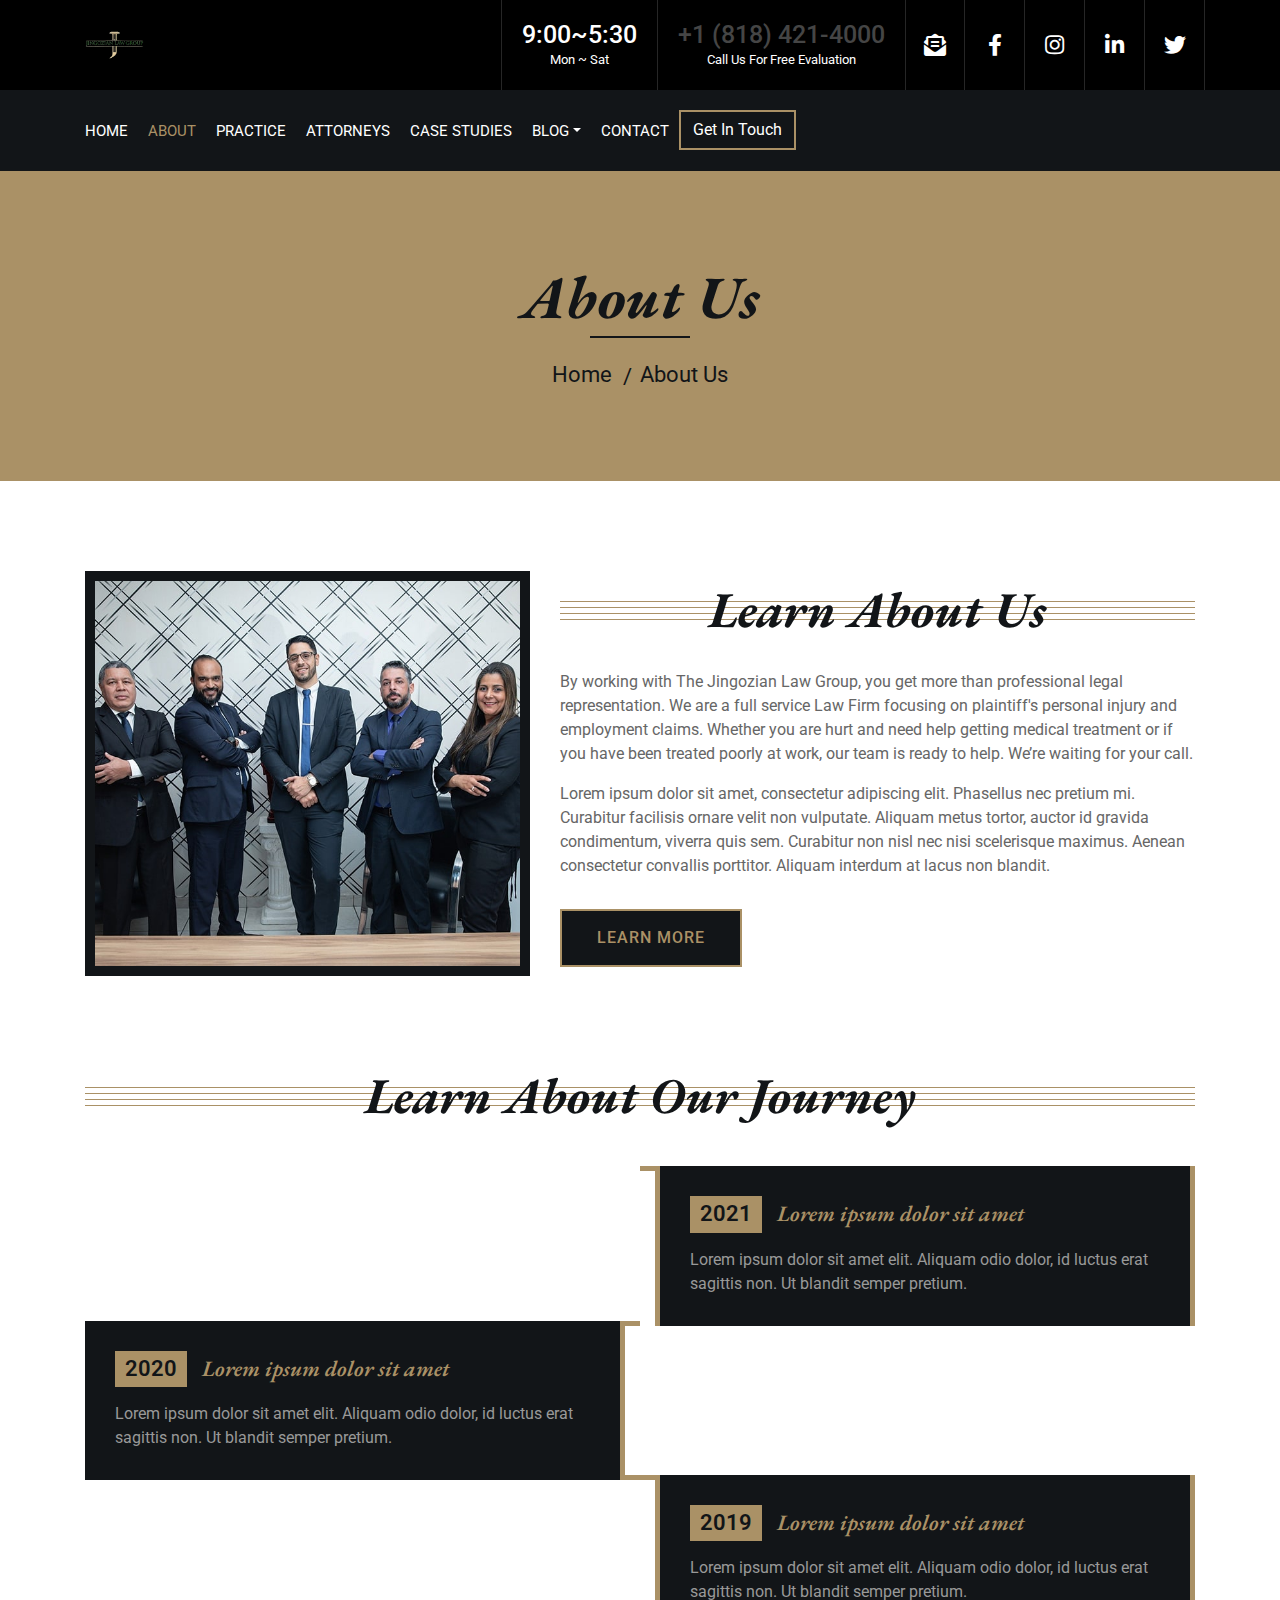
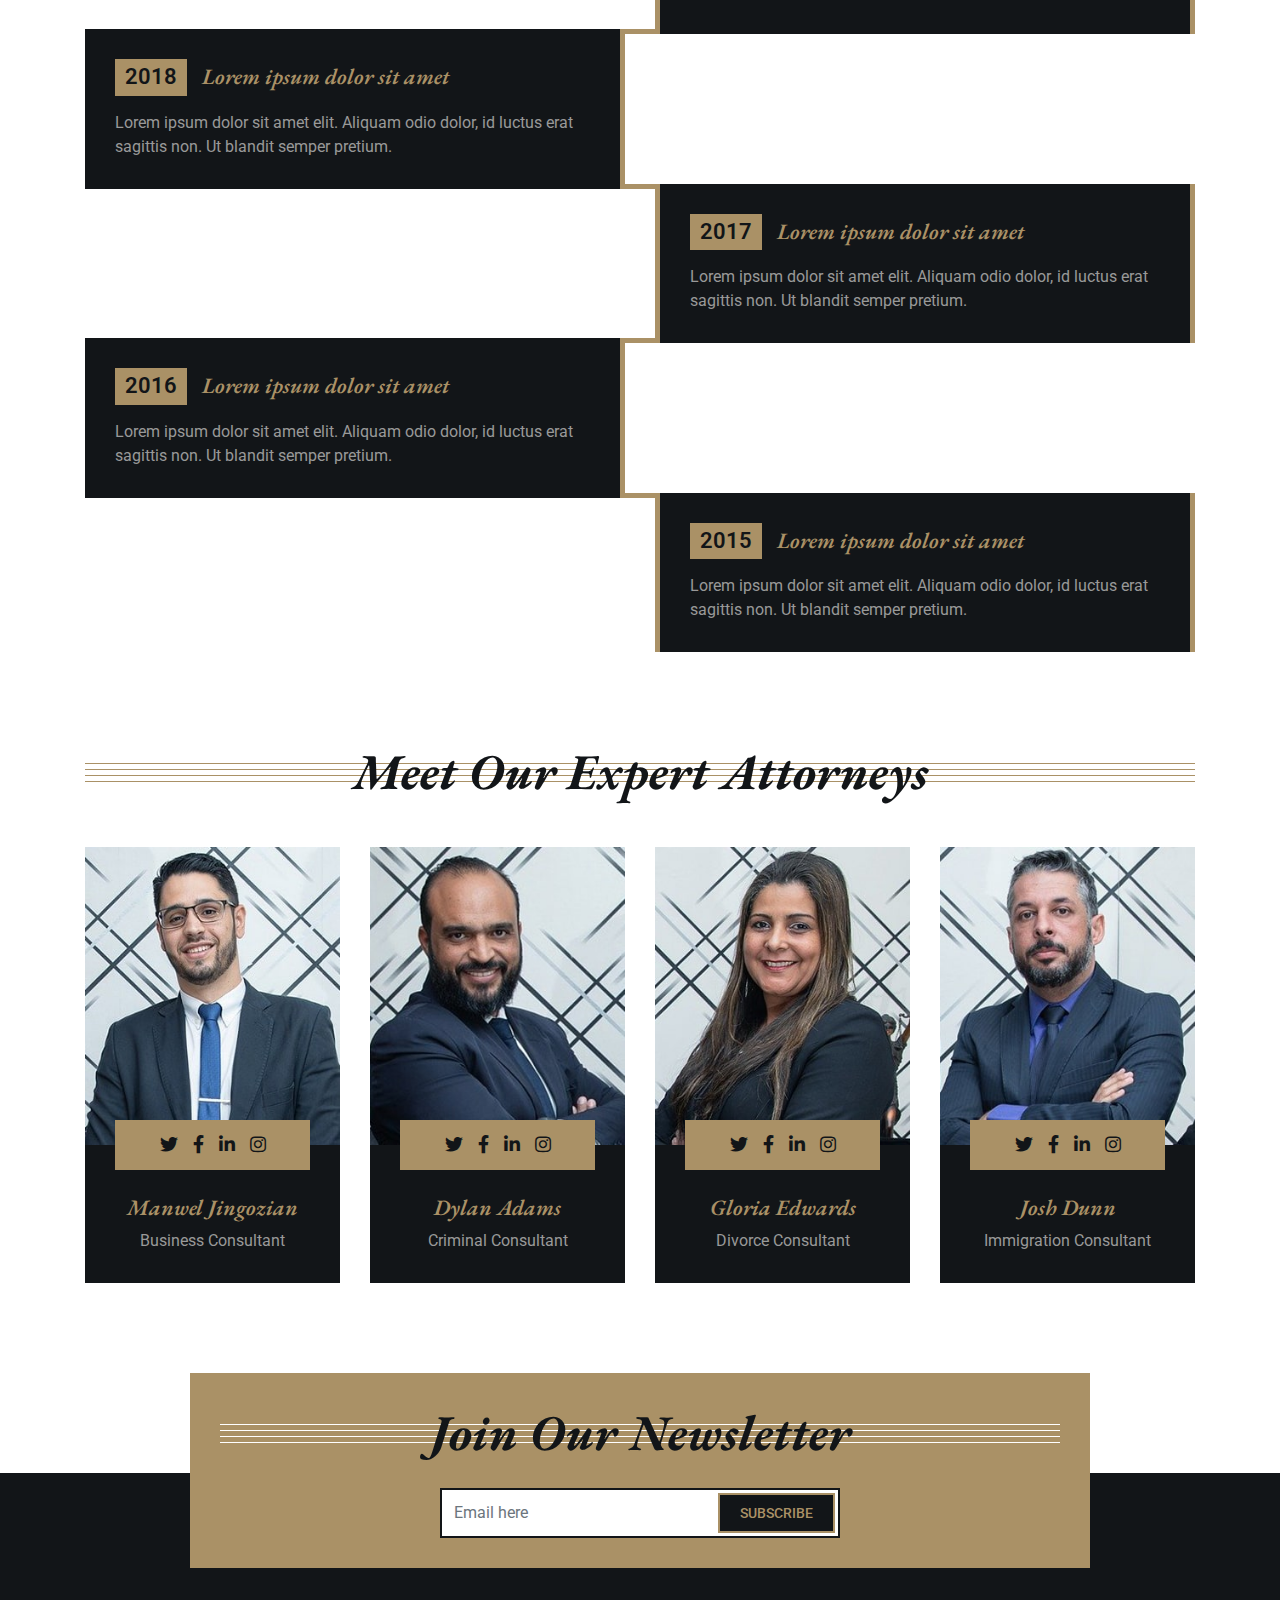
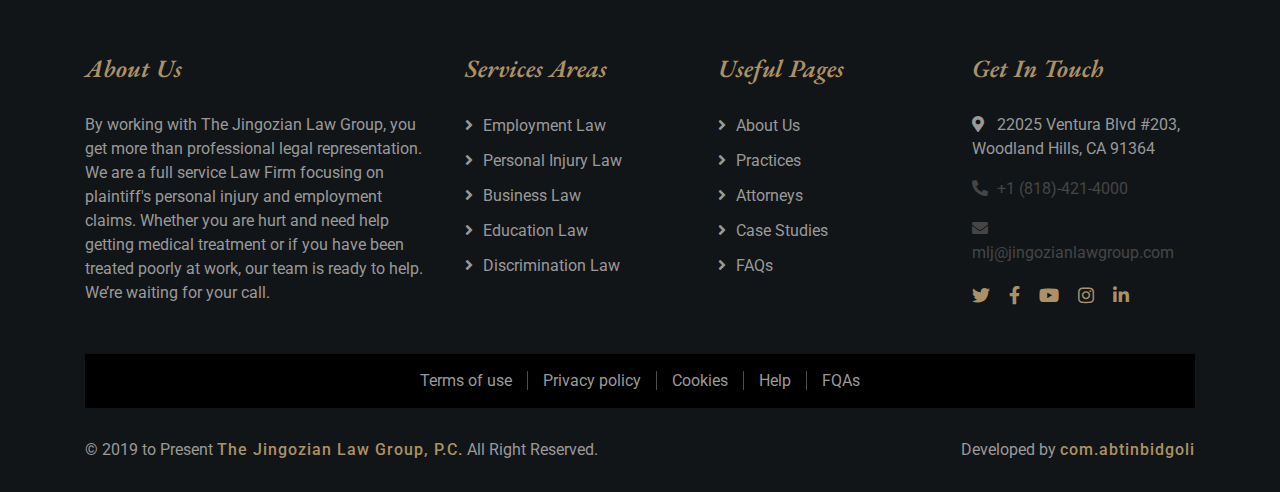
==== about.html @ 0f948b93 "Update about.html" ====
<!DOCTYPE html>
<html lang="en">
    <head>
        <meta charset="utf-8">
            
            <title>About ~ The Jingozian Law Group ~ Personal Injury & Employment Litigation ~ Woodland Hills, California</title>
            <meta content="width=device-width, initial-scale=1.0" name="viewport">
                <meta content="The Jingozian Law Group ~ Personal Injury & Employment Litigation ~ California" name="keywords">
                <meta content="The field of employment law has many nuances and can be difficult to navigate without a proper attorney. Look to The Jingozian Law Group to have your best interests at heart. Contact them today by calling 818-421-4000 and speaking directly with an employment law attorney to see what your rights are." name="description">
                <!-- OG Meta Tags to improve the way the post looks when you share the page on LinkedIn, Facebook, Google+ -->
                   <meta property="og:site_name" content="The Jingozian Law Group ~ Personal Injury & Employment Litigation ~ Woodland Hills, California" /> <!-- website name -->
                   <meta property="og:site" content="https://abtinbidgoli.github.io/mj" /> <!-- website link -->
                   <meta property="og:title" content="The Jingozian Law Group ~ Personal Injury & Employment Litigation ~ Woodland Hills, California"/> <!-- title shown in the actual shared post -->
                   <meta property="og:description" content="The field of employment law has many nuances and can be difficult to navigate without a proper attorney. Look to The Jingozian Law Group to have your best interests at heart. Contact them today by calling 818-421-4000 and speaking directly with an employment law attorney to see what your rights are." /> <!-- description shown in the actual shared post -->
                   <meta property="og:image" content="img/Jingozian-Law-Group.png" /> <!-- image link, make sure it's jpg -->
                   <meta property="og:url" content="" /> <!-- where do you want your post to link to -->
                   <meta property="og:type" content="article" />

            <!-- Favicon -->
            <link href="img/favicon.ico" rel="icon">
                <link rel="apple-touch-icon" sizes="57x57" href="/apple-icon-57x57.png">
                <link rel="apple-touch-icon" sizes="60x60" href="/apple-icon-60x60.png">
                <link rel="apple-touch-icon" sizes="72x72" href="/apple-icon-72x72.png">
                <link rel="apple-touch-icon" sizes="76x76" href="/apple-icon-76x76.png">
                <link rel="apple-touch-icon" sizes="114x114" href="/apple-icon-114x114.png">
                <link rel="apple-touch-icon" sizes="120x120" href="/apple-icon-120x120.png">
                <link rel="apple-touch-icon" sizes="144x144" href="/apple-icon-144x144.png">
                <link rel="apple-touch-icon" sizes="152x152" href="/apple-icon-152x152.png">
                <link rel="apple-touch-icon" sizes="180x180" href="/apple-icon-180x180.png">
                <link rel="icon" type="image/png" sizes="192x192"  href="/android-icon-192x192.png">
                <link rel="icon" type="image/png" sizes="32x32" href="/favicon-32x32.png">
                <link rel="icon" type="image/png" sizes="96x96" href="/favicon-96x96.png">
                <link rel="icon" type="image/png" sizes="16x16" href="/favicon-16x16.png">
                <link rel="manifest" href="/manifest.json">
                <meta name="msapplication-TileColor" content="#ffffff">
                <meta name="msapplication-TileImage" content="/ms-icon-144x144.png">
                <meta name="theme-color" content="#ffffff">
                

            <!-- Google Font -->
            <link href="https://fonts.googleapis.com/css2?family=EB+Garamond:ital,wght@1,600;1,700;1,800&family=Roboto:wght@400;500&display=swap" rel="stylesheet">
            
            <!-- CSS Libraries -->
            <link href="https://stackpath.bootstrapcdn.com/bootstrap/4.4.1/css/bootstrap.min.css" rel="stylesheet">
            <link href="https://cdnjs.cloudflare.com/ajax/libs/font-awesome/5.10.0/css/all.min.css" rel="stylesheet">
            <link href="lib/animate/animate.min.css" rel="stylesheet">
            <link href="lib/owlcarousel/assets/owl.carousel.min.css" rel="stylesheet">

            <!-- Template Stylesheet -->
            <link href="css/style.css" rel="stylesheet">
        </head>

        <body>
            <div class="wrapper">
                <!-- Top Bar Start -->
                <div class="top-bar">
                    <div class="container-fluid">
                        <div class="row">
                            <div class="col-lg-3">
                                <div class="logo">
                                    <div class="levitate">
                                    <a href="index.html">
                                        <img src="img/Jingozian-Law-Group.png" alt="Jingozian Law Group">
                                    </a>
                                    </div>
                                </div>
                            </div>
                            <div class="col-lg-9">
                                <div class="top-bar-right">
                                    <div class="text">
                                        <h2>9:00~5:30</h2>
                                        <p>Mon ~ Sat</p>
                                    </div>
                                    <div class="text">
                                        <h2><a href="tel:18184214000">+1 (818) 421-4000</a></h2>
                                        <p>Call Us For Free Evaluation</p>
                                    </div>
                                    <div class="social">
                                        <a href="mailto:mlj@jingozianlawgroup.com" target="_blank" rel="noopener noreferrer"><i class="fas fa-envelope-open-text"></i></a>
                                        <a href="https://www.facebook.com/JingozianLawGroup/" target="_blank" rel="noopener noreferrer"><i class="fab fa-facebook-f"></i></a>
                                        <a href="https://www.instagram.com/jingozianlawgroup/" target="_blank" rel="noopener noreferrer"><i class="fab fa-instagram"></i></a>
                                        <a href="" target="_blank" rel="noopener noreferrer"><i class="fab fa-linkedin-in"></i></a>
                                        <a href="" target="_blank" rel="noopener noreferrer"><i class="fab fa-twitter"></i></a>
                                    </div>
                                </div>
                            </div>
                        </div>
                    </div>
                </div>
                <!-- Top Bar End -->

            <!-- Nav Bar Start -->
            <div class="nav-bar">
                <div class="container-fluid">
                    <nav class="navbar navbar-expand-lg bg-dark navbar-dark">
                        <a href="#" class="navbar-brand">MENU</a>
                        <button type="button" class="navbar-toggler" data-toggle="collapse" data-target="#navbarCollapse">
                            <span class="navbar-toggler-icon"></span>
                        </button>

                        <div class="collapse navbar-collapse justify-content-between" id="navbarCollapse">
                            <div class="navbar-nav mr-auto">
                                <a href="index.html" class="nav-item nav-link">Home</a>
                                <a href="about.html" class="nav-item nav-link active">About</a>
                                <a href="service.html" class="nav-item nav-link">Practice</a>
                                <a href="team.html" class="nav-item nav-link">Attorneys</a>
                                <a href="portfolio.html" class="nav-item nav-link">Case Studies</a>
                                <div class="nav-item dropdown">
                                    <a href="#" class="nav-link dropdown-toggle" data-toggle="dropdown">Blog</a>
                                    <div class="dropdown-menu">
                                        <a href="single-page.html" class="dropdown-item">Blog Page</a>
                                        <a href="#" class="dropdown-item">Single Page</a>
                                    </div>
                                </div>
                                <a href="contact.html" class="nav-item nav-link">Contact</a>
                                
                                <div class="ml-auto">
                                    <a class="btn" href="">Get In Touch</a>
                                </div>
                            </div>
                        </div>
                    </nav>
                </div>
            </div>
            <!-- Nav Bar End -->
            
            
            <!-- Page Header Start -->
            <div class="page-header">
                <div class="container">
                    <div class="row">
                        <div class="col-12">
                            <h2>About Us</h2>
                        </div>
                        <div class="col-12">
                            <a href="">Home</a>
                            <a href="">About Us</a>
                        </div>
                    </div>
                </div>
            </div>
            <!-- Page Header End -->


            <!-- About Start -->
            <div class="about">
                <div class="container">
                    <div class="row align-items-center">
                        <div class="col-lg-5 col-md-6">
                            <div class="about-img">
                                <img src="img/about.jpg" alt="Image">
                            </div>
                        </div>
                        <div class="col-lg-7 col-md-6">
                            <div class="section-header">
                                <h2>Learn About Us</h2>
                            </div>
                            <div class="about-text">
                                <p>
                                By working with The Jingozian Law Group, you get more than professional legal representation. We are a full service Law Firm focusing on plaintiff's personal injury and employment claims. Whether you are hurt and need help getting medical treatment or if you have been treated poorly at work, our team is ready to help. We’re waiting for your call.
                                </p>
                                <p>
                                    Lorem ipsum dolor sit amet, consectetur adipiscing elit. Phasellus nec pretium mi. Curabitur facilisis ornare velit non vulputate. Aliquam metus tortor, auctor id gravida condimentum, viverra quis sem. Curabitur non nisl nec nisi scelerisque maximus. Aenean consectetur convallis porttitor. Aliquam interdum at lacus non blandit.
                                </p>
                                <a class="btn" href="">Learn More</a>
                            </div>
                        </div>
                    </div>
                </div>
            </div>
            <!-- About End -->


            <!-- Timeline Start -->
            <div class="timeline">
                <div class="container">
                    <div class="section-header">
                        <h2>Learn About Our Journey</h2>
                    </div>
                    <div class="timeline-start">
                        <div class="timeline-container right">
                            <div class="timeline-content">
                                <h2><span>2021</span>Lorem ipsum dolor sit amet</h2>
                                <p>
                                    Lorem ipsum dolor sit amet elit. Aliquam odio dolor, id luctus erat sagittis non. Ut blandit semper pretium.
                                </p>
                            </div>
                        </div>
                        <div class="timeline-container left">
                            <div class="timeline-content">
                                <h2><span>2020</span>Lorem ipsum dolor sit amet</h2>
                                <p>
                                    Lorem ipsum dolor sit amet elit. Aliquam odio dolor, id luctus erat sagittis non. Ut blandit semper pretium.
                                </p>
                            </div>
                        </div>
                        <div class="timeline-container right">
                            <div class="timeline-content">
                                <h2><span>2019</span>Lorem ipsum dolor sit amet</h2>
                                <p>
                                    Lorem ipsum dolor sit amet elit. Aliquam odio dolor, id luctus erat sagittis non. Ut blandit semper pretium.
                                </p>
                            </div>
                        </div>
                        <div class="timeline-container left">
                            <div class="timeline-content">
                                <h2><span>2018</span>Lorem ipsum dolor sit amet</h2>
                                <p>
                                    Lorem ipsum dolor sit amet elit. Aliquam odio dolor, id luctus erat sagittis non. Ut blandit semper pretium.
                                </p>
                            </div>
                        </div>
                        <div class="timeline-container right">
                            <div class="timeline-content">
                                <h2><span>2017</span>Lorem ipsum dolor sit amet</h2>
                                <p>
                                    Lorem ipsum dolor sit amet elit. Aliquam odio dolor, id luctus erat sagittis non. Ut blandit semper pretium.
                                </p>
                            </div>
                        </div>
                        <div class="timeline-container left">
                            <div class="timeline-content">
                                <h2><span>2016</span>Lorem ipsum dolor sit amet</h2>
                                <p>
                                    Lorem ipsum dolor sit amet elit. Aliquam odio dolor, id luctus erat sagittis non. Ut blandit semper pretium.
                                </p>
                            </div>
                        </div>
                        <div class="timeline-container right">
                            <div class="timeline-content">
                                <h2><span>2015</span>Lorem ipsum dolor sit amet</h2>
                                <p>
                                    Lorem ipsum dolor sit amet elit. Aliquam odio dolor, id luctus erat sagittis non. Ut blandit semper pretium.
                                </p>
                            </div>
                        </div>
                    </div>
                </div>
            </div>
            <!-- Timeline End -->


            <!-- Team Start -->
            <div class="team">
                <div class="container">
                    <div class="section-header">
                        <h2>Meet Our Expert Attorneys</h2>
                    </div>
                    <div class="row">
                        <div class="col-lg-3 col-md-6">
                            <div class="team-item">
                                <div class="team-img">
                                    <img src="img/team-1.jpg" alt="Team Image">
                                </div>
                                <div class="team-text">
                                    <h2>Manwel Jingozian</h2>
                                    <p>Business Consultant</p>
                                    <div class="team-social">
                                        <a class="social-tw" href=""><i class="fab fa-twitter"></i></a>
                                        <a class="social-fb" href=""><i class="fab fa-facebook-f"></i></a>
                                        <a class="social-li" href=""><i class="fab fa-linkedin-in"></i></a>
                                        <a class="social-in" href=""><i class="fab fa-instagram"></i></a>
                                    </div>
                                </div>
                            </div>
                        </div>
                        <div class="col-lg-3 col-md-6">
                            <div class="team-item">
                                <div class="team-img">
                                    <img src="img/team-2.jpg" alt="Team Image">
                                </div>
                                <div class="team-text">
                                    <h2>Dylan Adams</h2>
                                    <p>Criminal Consultant</p>
                                    <div class="team-social">
                                        <a class="social-tw" href=""><i class="fab fa-twitter"></i></a>
                                        <a class="social-fb" href=""><i class="fab fa-facebook-f"></i></a>
                                        <a class="social-li" href=""><i class="fab fa-linkedin-in"></i></a>
                                        <a class="social-in" href=""><i class="fab fa-instagram"></i></a>
                                    </div>
                                </div>
                            </div>
                        </div>
                        <div class="col-lg-3 col-md-6">
                            <div class="team-item">
                                <div class="team-img">
                                    <img src="img/team-3.jpg" alt="Team Image">
                                </div>
                                <div class="team-text">
                                    <h2>Gloria Edwards</h2>
                                    <p>Divorce Consultant</p>
                                    <div class="team-social">
                                        <a class="social-tw" href=""><i class="fab fa-twitter"></i></a>
                                        <a class="social-fb" href=""><i class="fab fa-facebook-f"></i></a>
                                        <a class="social-li" href=""><i class="fab fa-linkedin-in"></i></a>
                                        <a class="social-in" href=""><i class="fab fa-instagram"></i></a>
                                    </div>
                                </div>
                            </div>
                        </div>
                        <div class="col-lg-3 col-md-6">
                            <div class="team-item">
                                <div class="team-img">
                                    <img src="img/team-4.jpg" alt="Team Image">
                                </div>
                                <div class="team-text">
                                    <h2>Josh Dunn</h2>
                                    <p>Immigration Consultant</p>
                                    <div class="team-social">
                                        <a class="social-tw" href=""><i class="fab fa-twitter"></i></a>
                                        <a class="social-fb" href=""><i class="fab fa-facebook-f"></i></a>
                                        <a class="social-li" href=""><i class="fab fa-linkedin-in"></i></a>
                                        <a class="social-in" href=""><i class="fab fa-instagram"></i></a>
                                    </div>
                                </div>
                            </div>
                        </div>
                    </div>
                </div>
            </div>
            <!-- Team End -->


            <!-- Newsletter Start -->
            <div class="newsletter">
                <div class="container">
                    <div class="section-header">
                        <h2>Join Our Newsletter</h2>
                    </div>
                    <div class="form">
                        <input class="form-control" placeholder="Email here">
                        <button class="btn">Subscribe</button>
                    </div>
                </div>
            </div>
            <!-- Newsletter End -->


            <!-- Footer Start -->
            <div class="footer">
                <div class="container">
                    <div class="row">
                        <div class="col-md-6 col-lg-4">
                            <div class="footer-about">
                                <h2>About Us</h2>
                                <p>
                                By working with The Jingozian Law Group, you get more than professional legal representation. We are a full service Law Firm focusing on plaintiff's personal injury and employment claims. Whether you are hurt and need help getting medical treatment or if you have been treated poorly at work, our team is ready to help. We’re waiting for your call.
                                </p>
                            </div>
                        </div>
                        <div class="col-md-6 col-lg-8">
                            <div class="row">
                        <div class="col-md-6 col-lg-4">
                            <div class="footer-link">
                                <h2>Services Areas</h2>
                                <a href="" target="_blank" rel="noopener noreferrer">Employment Law</a>
                                <a href="" target="_blank" rel="noopener noreferrer">Personal Injury Law</a>
                                <a href="" target="_blank" rel="noopener noreferrer">Business Law</a>
                                <a href="" target="_blank" rel="noopener noreferrer">Education Law</a>
                                <a href="" target="_blank" rel="noopener noreferrer">Discrimination Law</a>
                            </div>
                        </div>
                        <div class="col-md-6 col-lg-4">
                            <div class="footer-link">
                                <h2>Useful Pages</h2>
                                <a href="" target="_blank" rel="noopener noreferrer">About Us</a>
                                <a href="" target="_blank" rel="noopener noreferrer">Practices</a>
                                <a href="" target="_blank" rel="noopener noreferrer">Attorneys</a>
                                <a href="" target="_blank" rel="noopener noreferrer">Case Studies</a>
                                <a href="" target="_blank" rel="noopener noreferrer">FAQs</a>
                            </div>
                        </div>
                        <div class="col-md-6 col-lg-4">
                            <div class="footer-contact">
                                <h2>Get In Touch</h2>
                                <p><i class="fa fa-map-marker-alt"></i>22025 Ventura Blvd #203, Woodland Hills, CA 91364</p>
                                <p><a href="tel:18184214000"><i class="fa fa-phone-alt"></i>+1 (818)-421-4000</a></p>
                                <p><a href="mailto:mlj@jingozianlawgroup.com"><i class="fa fa-envelope"></i>mlj@jingozianlawgroup.com</a></p>
                                <div class="footer-social">
                                    <a href="" target="_blank" rel="noopener noreferrer"><i class="fab fa-twitter"></i></a>
                                    <a href="https://www.facebook.com/JingozianLawGroup/" target="_blank" rel="noopener noreferrer"><i class="fab fa-facebook-f"></i></a>
                                    <a href="" target="_blank" rel="noopener noreferrer"><i class="fab fa-youtube"></i></a>
                                    <a href="https://www.instagram.com/jingozianlawgroup/" target="_blank" rel="noopener noreferrer"><i class="fab fa-instagram"></i></a>
                                    <a href="" target="_blank" rel="noopener noreferrer"><i class="fab fa-linkedin-in"></i></a>
                                </div>
                            </div>
                        </div>
                        </div>
                    </div>
                    </div>
                </div>
                <div class="container footer-menu">
                    <div class="f-menu">
                        <a href="" target="_blank" rel="noopener noreferrer">Terms of use</a>
                        <a href="" target="_blank" rel="noopener noreferrer">Privacy policy</a>
                        <a href="" target="_blank" rel="noopener noreferrer">Cookies</a>
                        <a href="" target="_blank" rel="noopener noreferrer">Help</a>
                        <a href="" target="_blank" rel="noopener noreferrer">FQAs</a>
                    </div>
                </div>
                <div class="container copyright">
                    <div class="row">
                        <div class="col-md-6">
                            <p>&copy; 2019 to Present <a href="#">The Jingozian Law Group, P.C.</a> All Right Reserved.</p>
                        </div>
                        <div class="col-md-6">
                            <p>Developed by <a href="https://abtinbidgoli.github.io/abe">com.abtinbidgoli</a></p>
                        </div>
                    </div>
                </div>
            </div>
            <!-- Footer End -->
            
            <a href="#" class="back-to-top"><i class="fa fa-chevron-up"></i></a>
        </div>

        <!-- JavaScript Libraries -->
        <script src="https://code.jquery.com/jquery-3.4.1.min.js"></script>
        <script src="https://stackpath.bootstrapcdn.com/bootstrap/4.4.1/js/bootstrap.bundle.min.js"></script>
        <script src="lib/easing/easing.min.js"></script>
        <script src="lib/owlcarousel/owl.carousel.min.js"></script>
        <script src="lib/isotope/isotope.pkgd.min.js"></script>

        <!-- Template Javascript -->
        <script src="js/main.js"></script>
    </body>
</html>
---- css/style.css ----
/*******************************/
/********* General CSS *********/
/*******************************/
body {
    color: #666666;
    background: #ffffff;
    font-family: 'Roboto', sans-serif;
    font-weight: 400;
}

h1,
h2, 
h3, 
h4,
h5, 
h6 {
    font-family: 'EB Garamond', serif;
    font-weight: 600;
    font-style: italic;
    color: #121518;
}

a {
    color: #454545;
    transition: .3s;
}

a:hover,
a:active,
a:focus {
    color: #aa9166;
    outline: none;
    text-decoration: none;
}

.btn:focus {
    box-shadow: none;
}

.wrapper {
    position: relative;
    width: 100%;
    max-width: 1366px;
    margin: 0 auto;
    background: #ffffff;
}

.back-to-top {
    position: fixed;
    display: none;
    background: #aa9166;
    color: #121518;
    width: 44px;
    height: 44px;
    text-align: center;
    line-height: 1;
    font-size: 22px;
    right: 15px;
    bottom: 15px;
    transition: background 0.5s;
    z-index: 9;
}

.back-to-top:hover {
    color: #aa9166;
    background: #121518;
}

.back-to-top i {
    padding-top: 10px;
}

.levitate {
  -webkit-animation-name: levitate;
  -webkit-animation-duration: 2.5s;
  -webkit-animation-iteration-count: infinite;
  -webkit-animation-timing-function: ease-in-out ease-in-out;
}

@-webkit-keyframes levitate {
  from {
    -webkit-transform: translate(0, 0px);
  }
  45% {
    -webkit-transform: translate(0, 20px);
  }
  to {
    -webkit-transform: translate(0, -0px);
  }
}

/**********************************/
/********** Top Bar CSS ***********/
/**********************************/
.top-bar {
    position: relative;
    height: 90px;
    background: #000000;
}

.top-bar .logo {
    padding: 15px 0;
    text-align: left;
    overflow: hidden;
}

.top-bar .logo h1 {
    margin: 0;
    color: #aa9166;
    font-size: 75px;
    line-height: 55px;
    font-weight: 800;
}

.top-bar .logo img {
    max-width: 100%;
    max-height: 60px;
}

.top-bar .top-bar-right {
    display: flex;
    align-items: center;
    justify-content: flex-end;
}

.top-bar .text {
    display: flex;
    align-items: center;
    justify-content: center;
    flex-direction: column;
    height: 90px;
    padding: 0 20px;
    text-align: center;
    border-left: 1px solid rgba(255, 255, 255, .15);
}

.top-bar .text h2 {
    color: #ffffff;
    font-family: 'Roboto', sans-serif;
    font-weight: 500;
    font-style: normal;
    font-size: 25px;
    margin: 0;
}

.top-bar .text p {
    color: #ffffff;
    font-size: 13px;
    margin: 0;
}

.top-bar .social {
    display: flex;
    height: 90px;
    font-size: 0;
    justify-content: flex-end;
}

.top-bar .social a {
    display: flex;
    align-items: center;
    justify-content: center;
    width: 60px;
    height: 100%;
    font-size: 22px;
    color: #ffffff;
    border-right: 1px solid rgba(255, 255, 255, .15);
}

.top-bar .social a:first-child {
    border-left: 1px solid rgba(255, 255, 255, .15);
}

.top-bar .social a:hover {
    color: #aa9166;
    background: #ffffff;
}

@media (min-width: 992px) {
    .top-bar {
        padding: 0 60px;
    }
}

@media (max-width: 991.98px) {
    .top-bar .logo {
        text-align: center;
    }
    
    .top-bar .social {
        display: none;
    }
}


/**********************************/
/*********** Nav Bar CSS **********/
/**********************************/
.nav-bar {
    position: relative;
    padding: 20px 0;
    transition: .3s;
}

.nav-bar.nav-sticky {
    position: fixed;
    top: 0;
    width: 100%;
    padding: 10px 0;
    box-shadow: 0 2px 5px rgba(0, 0, 0, .3);
    z-index: 999;
}

.nav-bar .navbar {
    height: 100%;
    padding: 0;
}

.navbar-dark .navbar-nav .nav-link,
.navbar-dark .navbar-nav .nav-link:focus,
.navbar-dark .navbar-nav .nav-link:hover,
.navbar-dark .navbar-nav .nav-link.active {
    padding: 10px 10px 8px 10px;
    color: #ffffff;
}

.navbar-dark .navbar-nav .nav-link:hover,
.navbar-dark .navbar-nav .nav-link.active {
    color: #aa9166;
    transition: none;
}

.nav-bar .dropdown-menu {
    margin-top: 0;
    border: 0;
    border-radius: 0;
    background: #f8f9fa;
}

.nav-bar .btn {
    color: #ffffff;
    border: 2px solid #aa9166;
    border-radius: 0;
}

.nav-bar .btn:hover {
    background: #aa9166;
}

@media (min-width: 992px) {
    .nav-bar {
        padding: 20px 60px;
    }
    
    .nav-bar.nav-sticky {
        padding: 10px 60px;
    }
    
    .nav-bar,
    .nav-bar .navbar {
        background: #121518 !important;
    }
    
    .nav-bar .navbar-brand {
        display: none;
    }
    
    .nav-bar a.nav-link {
        padding: 8px 15px;
        font-size: 15px;
        text-transform: uppercase;
    }
}

@media (max-width: 991.98px) {   
    .nav-bar,
    .nav-bar .navbar {
        padding: 3px 0;
        background: #121518 !important;
    }
    
    .nav-bar a.nav-link {
        padding: 5px;
    }
    
    .nav-bar .dropdown-menu {
        box-shadow: none;
    }
    
    .nav-bar .btn {
        display: none;
    }
}


/*******************************/
/******** Carousel CSS *********/
/*******************************/
.carousel {
    position: relative;
    width: 100%;
    height: calc(100vh - 170px);
    margin: 0 auto;
    text-align: center;
    overflow: hidden;
}

.carousel .carousel-inner,
.carousel .carousel-item {
    position: relative;
    width: 100%;
    height: 100%;
}

.carousel .carousel-item img {
    width: 100%;
    height: 100%;
    object-fit: cover;
}

.carousel .carousel-item::after {
    position: absolute;
    content: "";
    width: 100%;
    height: 100%;
    top: 0;
    left: 0;
    background: rgba(0, 0, 0, .3);
    z-index: 1;
}

.carousel .carousel-caption {
    position: absolute;
    top: 0;
    bottom: 0;
    display: flex;
    align-items: center;
    justify-content: center;
    flex-direction: column;
    height: calc(100vh - 170px);
}

.carousel .carousel-caption h1 {
    color: #ffffff;
    font-size: 60px;
    font-weight: 700;
    margin-bottom: 20px;
}

.carousel .carousel-caption p {
    color: #ffffff;
    font-size: 25px;
    margin-bottom: 25px;
}

.carousel .carousel-caption .btn {
    padding: 15px 35px;
    font-size: 18px;
    font-weight: 500;
    letter-spacing: 1px;
    text-transform: uppercase;
    color: #aa9166;
    background: #121518;
    border: 2px solid #aa9166;
    border-radius: 0;
    transition: .3s;
}

.carousel .carousel-caption .btn:hover {
    color: #121518;
    background: #aa9166;
}

@media (max-width: 767.98px) {
    .carousel .carousel-caption h1 {
        font-size: 40px;
        font-weight: 700;
    }
    
    .carousel .carousel-caption p {
        font-size: 20px;
    }
    
    .carousel .carousel-caption .btn {
        padding: 12px 30px;
        font-size: 18px;
        font-weight: 500;
        letter-spacing: 0;
    }
}

@media (max-width: 575.98px) {
    .carousel .carousel-caption h1 {
        font-size: 30px;
        font-weight: 500;
    }
    
    .carousel .carousel-caption p {
        font-size: 16px;
    }
    
    .carousel .carousel-caption .btn {
        padding: 10px 25px;
        font-size: 16px;
        font-weight: 400;
        letter-spacing: 0;
    }
}

.carousel .animated {
    -webkit-animation-duration: 1.5s;
    animation-duration: 1.5s;
}


/*******************************/
/******* Page Header CSS *******/
/*******************************/
.page-header {
    position: relative;
    margin-bottom: 45px;
    padding: 90px 0;
    text-align: center;
    background: #aa9166;
}

.page-header h2 {
    position: relative;
    color: #121518;
    font-size: 60px;
    font-weight: 700;
    margin-bottom: 20px;
    padding-bottom: 5px;
}

.page-header h2::after {
    position: absolute;
    content: "";
    width: 100px;
    height: 2px;
    left: calc(50% - 50px);
    bottom: 0;
    background: #121518;
}

.page-header a {
    position: relative;
    padding: 0 12px;
    font-size: 22px;
    color: #121518;
}

.page-header a:hover {
    color: #ffffff;
}

.page-header a::after {
    position: absolute;
    content: "/";
    width: 8px;
    height: 8px;
    top: -2px;
    right: -7px;
    text-align: center;
    color: #121518;
}

.page-header a:last-child::after {
    display: none;
}

@media (max-width: 767.98px) {
    .page-header h2 {
        font-size: 35px;
    }
    
    .page-header a {
        font-size: 18px;
    }
}


/*******************************/
/******* Section Header ********/
/*******************************/
.section-header {
    position: relative;
    width: 100%;
    text-align: center;
    margin-bottom: 45px;
}

.section-header h2 {
    margin: 0;
    position: relative;
    font-size: 50px;
    font-weight: 700;
    white-space: nowrap;
    z-index: 1;
}

.section-header h2::before {
    position: absolute;
    content: "";
    width: 100%;
    height: 7px;
    left: 0;
    top: 21px;
    background: transparent;
    border-top: 1px solid #aa9166;
    border-bottom: 1px solid #aa9166;
    z-index: -1;
}

.section-header h2::after {
    position: absolute;
    content: "";
    width: 100%;
    height: 7px;
    left: 0;
    bottom: 20px;
    background: transparent;
    border-top: 1px solid #aa9166;
    border-bottom: 1px solid #aa9166;
    z-index: -1;
}

@media (max-width: 767.98px) {
    .section-header h2 {
        font-size: 30px;
    }
}

/*******************************/
/******** Top Feature CSS ******/
/*******************************/
.feature-top {
    position: relative;
    background: #121518;
    margin-bottom: 45px;
}

.feature-top .col-md-3 {
    border-right: 1px solid rgba(255, 255, 255, .1);
    border-bottom: 1px solid rgba(255, 255, 255, .1);
}

@media (max-width: 575.98px) {
    .feature-top .col-md-3:nth-child(1n) {
        border-right: none;
    }
    
    .feature-top .col-md-3:last-child {
        border-bottom: none;
    }
}

@media (min-width: 576px) and (max-width: 767.98px) {
    .feature-top .col-md-3:nth-child(2n) {
        border-right: none;
    }
    
    .feature-top .col-md-3:nth-child(3n),
    .feature-top .col-md-3:nth-child(4n) {
        border-bottom: none;
    }
}

@media (min-width: 768px) {
    .feature-top .col-md-3 {
        border-bottom: none;
    }
    
    .feature-top .col-md-3:nth-child(4n) {
        border-right: none;
    }
}

.feature-top .feature-item {
    padding: 30px 0;
    text-align: center;
}

.feature-top .feature-item i {
    color: #aa9166;
    font-size: 35px;
    margin-bottom: 10px;
}

.feature-top .feature-item h3 {
    color: #ffffff;
    font-size: 30px;
    font-weight: 600;
}

.feature-top .feature-item p {
    color: #999999;
    margin: 0;
    font-size: 18px;
}


/*******************************/
/********** About CSS **********/
/*******************************/
.about {
    position: relative;
    width: 100%;
    padding: 45px 0;
}

.about .section-header {
    margin-bottom: 30px;
}

.about .about-img {
    position: relative;
    height: 100%;
    padding: 10px;
    background: #121518;
}

.about .about-img img {
    width: 100%;
    height: 100%;
    object-fit: cover;
}

.about .about-text p {
    font-size: 16px;
}

.about .about-text a.btn {
    position: relative;
    margin-top: 15px;
    padding: 15px 35px;
    font-size: 16px;
    font-weight: 500;
    letter-spacing: 1px;
    text-transform: uppercase;
    color: #aa9166;
    border: 2px solid #aa9166;
    border-radius: 0;
    background: #121518;
    transition: .3s;
}

.about .about-text a.btn:hover {
    color: #121518;
    background: #aa9166;
}

@media (max-width: 767.98px) {
    .about .about-img {
        margin-bottom: 30px;
        height: auto;
    }
}


/*******************************/
/********* Service CSS *********/
/*******************************/
.service {
    position: relative;
    width: 100%;
    padding: 45px 0 15px 0;
}

.service .service-item {
    position: relative;
    width: 100%;
    text-align: center;
    background: #121518;
    margin-bottom: 30px;
}

.service .service-icon {
    height: 200px;
    position: relative;
    display: flex;
    align-items: center;
    justify-content: center;
    background: #000000;
}

.service .service-icon i {
    width: 100px;
    height: 100px;
    padding: 20px 0;
    text-align: center;
    font-size: 60px;
    color: #aa9166;
    background: #121518;
    transition: .5s;
}

.service .service-item:hover .service-icon i {
    margin-top: -15px;
}

.service .service-item h3 {
    margin: 0;
    padding: 25px 15px 15px 15px;
    font-size: 30px;
    font-weight: 600;
    color: #aa9166;
}

.service .service-item p {
    margin: 0;
    color: #999999;
    padding: 0 25px 25px 25px;
    font-size: 18px;
}

.service .service-item a.btn {
    position: relative;
    margin-bottom: 30px;
    padding: 10px 20px;
    font-size: 14px;
    font-weight: 500;
    letter-spacing: 1px;
    text-transform: uppercase;
    color: #aa9166;
    border: 2px solid #aa9166;
    border-radius: 0;
    background: #121518;
    transition: .3s;
}

.service .service-item:hover a.btn {
    color: #121518;
    background: #aa9166;
}


/*******************************/
/********* Feature CSS *********/
/*******************************/
.feature {
    position: relative;
    width: 100%;
    padding: 45px 0;
}

.feature .feature-item {
    margin-bottom: 30px;
}

.feature .feature-icon {
    height: 180px;
    position: relative;
    display: flex;
    align-items: center;
    justify-content: center;
    background: #121518;
}

.feature .feature-icon i {
    width: 100px;
    height: 100px;
    padding: 20px 0;
    text-align: center;
    font-size: 60px;
    color: #aa9166;
    background: #000000;
    transition: .5s;
}

.feature .feature-item:hover .feature-icon i {
    margin-right: -15px;
}

.feature .feature-item h3 {
    position: relative;
    margin-bottom: 15px;
    padding-bottom: 10px;
    font-size: 30px;
    font-weight: 600;
}

.feature .feature-item h3::after {
    position: absolute;
    content: "";
    width: 50px;
    height: 2px;
    left: 0;
    bottom: 0;
    background: #aa9166;
}

.feature .feature-item p {
    margin: 0;
    font-size: 16px;
}

.feature .feature-img {
    position: relative;
    height: 100%;
    padding: 10px;
    background: #121518;
}

.feature .feature-img img {
    width: 100%;
    height: 100%;
    object-fit: cover;
}


/*******************************/
/*********** Team CSS **********/
/*******************************/
.team {
    position: relative;
    width: 100%;
    padding: 45px 0 15px 0;
}

.team .team-item {
    margin-bottom: 30px;
}

.team .team-img {
    position: relative;
}

.team .team-img img {
    width: 100%;
}

.team .team-text {
    position: relative;
    padding: 50px 15px 30px 15px;
    text-align: center;
    background: #121518;
}

.team .team-text h2 {
    font-size: 22px;
    font-weight: 600;
    color: #aa9166;
}

.team .team-text p {
    margin: 0;
    color: #999999;
}

.team .team-social {
    position: absolute;
    width: calc(100% - 60px);
    height: 50px;
    top: -25px;
    left: 30px;
    display: flex;
    align-items: center;
    justify-content: center;
    background: #aa9166;
    font-size: 0;
    transition: .5s;
}

.team .team-item:hover .team-social {
    width: 100%;
    left: 0;
}

.team .team-social a {
    display: inline-block;
    margin-right: 15px;
    font-size: 18px;
    text-align: center;
    color: #121518;
    transition: .3s;
}

.team .team-social a:last-child {
    margin-right: 0;
}

.team .team-social a:hover {
    color: #ffffff;
}


/*******************************/
/*********** FAQs CSS **********/
/*******************************/
.faqs {
    position: relative;
    width: 100%;
    padding: 45px 0;
}

.faqs .faqs-img {
    position: relative;
    height: 100%;
    padding: 10px;
    background: #121518;
}

.faqs .faqs-img img {
    width: 100%;
    height: 100%;
    object-fit: cover;
}

@media(max-width: 767.98px) {
    .faqs .faqs-img {
        margin-bottom: 30px;
        height: auto;
    }
}

.faqs .card {
    margin-bottom: 15px;
    padding-top: 15px;
    border: none;
    border-radius: 0;
    border-top: 1px solid #aa9166;
}

.faqs .card:last-child {
    margin-bottom: 0;
    padding-bottom: 15px;
    border-bottom: 1px solid #aa9166;
}

.faqs .card-header {
    padding: 0;
    border: none;
    background: #ffffff;
}

.faqs .card-header a {
    display: block;
    width: 100%;
    color: #121518;
    font-size: 18px;
    line-height: 40px;
}

.faqs .card-header a span {
    display: inline-block;
    width: 40px;
    height: 40px;
    margin-right: 10px;
    text-align: center;
    background: #121518;
    color: #aa9166;
    font-weight: 700;
}

.faqs .card-header [data-toggle="collapse"]:after {
    font-family: 'font Awesome 5 Free';
    content: "\f067";
    float: right;
    color: #121518;
    font-size: 12px;
    font-weight: 900;
    transition: .3s;
}

.faqs .card-header [data-toggle="collapse"][aria-expanded="true"]:after {
    font-family: 'font Awesome 5 Free';
    content: "\f068";
    float: right;
    color: #121518;
    font-size: 12px;
    font-weight: 900;
    transition: .3s;
}

.faqs .card-body {
    padding: 15px 0 0 0;
    font-size: 16px;
    border: none;
    background: #ffffff;
}

.faqs a.btn {
    position: relative;
    margin-top: 15px;
    padding: 15px 35px;
    font-size: 16px;
    font-weight: 500;
    letter-spacing: 1px;
    text-transform: uppercase;
    color: #aa9166;
    border: 2px solid #aa9166;
    border-radius: 0;
    background: #121518;
    transition: .3s;
}

.faqs a.btn:hover {
    color: #121518;
    background: #aa9166;
}


/*******************************/
/******* Testimonial CSS *******/
/*******************************/
.testimonial {
    position: relative;
    padding: 45px 0;
}

.testimonial .testimonials-carousel {
    position: relative;
    width: calc(100% + 30px);
    left: -15px;
    right: -15px;
}

.testimonial .testimonial-item {
    position: relative;
    margin: 0 15px;
    padding: 30px;
    background: #121518;
    overflow: hidden;
}

.testimonial .testimonial-item i {
    position: absolute;
    top: 0;
    right: 0;
    color: #333333;
    font-size: 60px;
    transform: rotate(45deg);
    z-index: 1;
}

.testimonial .testimonial-item .col-12 {
    margin-top: 20px;
}

.testimonial .testimonial-item img {
    width: 100%;
}

.testimonial .testimonial-item h2 {
    color: #aa9166;
    font-size: 22px;
    font-weight: 600;
    margin-bottom: 5px;
}

.testimonial .testimonial-item p {
    color: #999999;
    font-size: 16px;
    margin: 0;
}

.testimonial .owl-nav,
.testimonial .owl-dots {
    margin-top: 15px;
    text-align: center;
}

.testimonial .owl-dot {
    display: inline-block;
    margin: 0 5px;
    width: 12px;
    height: 12px;
    border-radius: 50%;
    background: #aa9166;
}

.testimonial .owl-dot.active {
    background: #121518;
}


/*******************************/
/*********** Blog CSS **********/
/*******************************/
.blog {
    position: relative;
    width: 100%;
    padding: 45px 0;
}

.blog .blog-carousel {
    position: relative;
    width: calc(100% + 30px);
    left: -15px;
    right: -15px;
}

.blog .blog-item {
    position: relative;
    margin: 0 15px;
    background: #ffffff;
    overflow: hidden;
}

.blog .blog-page .blog-item {
    margin: 0 0 30px 0;
}

.blog .blog-item img {
    width: 100%;
    margin-bottom: 25px;
}

.blog .blog-item h3 {
    font-size: 25px;
    font-weight: 600;
}

.blog .blog-item .meta {
    padding: 0 0 15px 0;
}

.blog .blog-item .meta * {
    display: inline-block;
    margin: 0;
    padding: 0;
    font-size: 14px;
    color: #999999;
}

.blog .blog-item .meta i {
    margin: 0 2px 0 10px;
}

.blog .blog-item .meta i:first-child {
    margin-left: 0;
}

.blog .blog-item p {
    font-size: 16px;
}

.blog .blog-item a.btn {
    padding: 0;
    font-size: 14px;
    font-weight: 500;
    letter-spacing: 1px;
    text-transform: uppercase;
    color: #aa9166;
    transition: .3s;
}

.blog .blog-item a.btn i {
    margin-left: 10px;
}

.blog .blog-item a.btn:hover {
    color: #121518;
}

.blog .owl-nav,
.blog .owl-dots {
    margin-top: 15px;
    text-align: center;
}

.blog .owl-dot {
    display: inline-block;
    margin: 0 5px;
    width: 12px;
    height: 12px;
    border-radius: 50%;
    background: #aa9166;
}

.blog .owl-dot.active {
    background: #121518;
}

.blog .pagination .page-link {
    color: #121518;
    border-radius: 0;
    border-color: #aa9166;
}

.blog .pagination .page-link:hover,
.blog .pagination .page-item.active .page-link {
    color: #121518;
    background: #aa9166;
}

.blog .pagination .disabled .page-link {
    color: #999999;
}


/*******************************/
/********* Timeline CSS ********/
/*******************************/
.timeline {
    position: relative;
    padding: 45px 0;
}

.timeline .timeline-start {
    position: relative;
    width: calc(100% + 30px);
    left: -15px;
    right: -15px;
}

.timeline .timeline-container {
    padding: 0 15px;
    position: relative;
    background: inherit;
    width: 50%;
    margin-top: -5px;
}

.timeline .timeline-container.left {
    left: 0;
}

.timeline .timeline-container.right {
    left: 50%;
}

.timeline .timeline-container::before {
    content: '';
    position: absolute;
    width: 15px;
    height: 5px;
    background: #aa9166;
    z-index: 1;
}

.timeline .timeline-container.left::before {
    top: 0;
    right: 0;
}

.timeline .timeline-container.right::before {
    bottom: 0;
    left: 0;
}

.timeline .timeline-container::after {
    content: '';
    position: absolute;
    width: 15px;
    height: 5px;
    background: #aa9166;
    z-index: 1;
}

.timeline .timeline-container.left::after {
    bottom: 0;
    right: 0;
}

.timeline .timeline-container.right::after {
    top: 0;
    left: 0;
}

.timeline .timeline-container:first-child::before,
.timeline .timeline-container:last-child::before {
    display: none;
}

.timeline .timeline-container .timeline-content {
    padding: 30px;
    background: #121518;
    position: relative;
    border-right: 5px solid #aa9166;
}

.timeline .timeline-container.right .timeline-content {
    border-left: 5px solid #aa9166;
}

.timeline .timeline-container .timeline-content h2 {
    margin-bottom: 15px;
    font-size: 22px;
    font-weight: 600;
    color: #aa9166;
}

.timeline .timeline-container .timeline-content h2 span {
    display: inline-block;
    margin-right: 15px;
    padding: 5px 10px;
    color: #121518;
    background: #aa9166;
    font-family: 'Roboto', sans-serif;
    font-style: normal;
}

.timeline .timeline-container .timeline-content p {
    margin: 0;
    font-size: 16px;
    color: #999999;
}

@media (max-width: 767.98px) {
    .timeline .timeline-container {
        width: 100%;
        margin-top: 0;
        padding-left: 15px;
        padding-right: 15px;
        padding-bottom: 30px;
    }
    
    .timeline .timeline-container:last-child {
        padding-bottom: 0;
    }
    
    .timeline .timeline-container.right {
        left: 0%;
    }

    .timeline .timeline-container.left::after, 
    .timeline .timeline-container.right::after,
    .timeline .timeline-container.left::before,
    .timeline .timeline-container.right::before {
        width: 5px;
        height: 35px;
        left: 15px;
    }
    
    .timeline .timeline-container.left .timeline-content,
    .timeline .timeline-container.right .timeline-content {
        border-left: 5px solid #aa9166;
        border-right: none;
    }
}


/*******************************/
/******** Portfolio CSS ********/
/*******************************/
.portfolio {
    position: relative;
    padding: 45px 0;
    background: #ffffff;
}

.portfolio #portfolio-flters {
    padding: 0;
    margin: -15px 0 25px 0;
    list-style: none;
    font-size: 0;
    text-align: center;
}

.portfolio #portfolio-flters li,
.portfolio .load-more .btn {
    cursor: pointer;
    display: inline-block;
    margin: 5px;
    padding: 8px 15px;
    color: #aa9166;
    font-size: 14px;
    font-weight: 500;
    text-transform: uppercase;
    border-radius: 0;
    background: #121518;
    border: 2px solid #aa9166;
    transition: .3s;
}

.portfolio #portfolio-flters li:hover,
.portfolio #portfolio-flters li.filter-active {
    background: #aa9166;
    color: #121518;
}

.portfolio .load-more {
    text-align: center;
}

.portfolio .load-more .btn {
    padding: 15px 35px;
    font-size: 16px;
    transition: .3s;
}

.portfolio .load-more .btn:hover {
    color: #121518;
    background: #aa9166;
}

.portfolio .portfolio-item {
    position: relative;
    margin-bottom: 30px;
    overflow: hidden;
    transition: .5s;
}

.portfolio .portfolio-item:hover {
    margin-top: -10px;
}

.portfolio .portfolio-wrap {
    position: relative;
    width: 100%;
}

.portfolio img {
    position: relative;
    width: 100%; 
    height: 100%; 
    object-fit: cover;
}

.portfolio figure {
    position: absolute;
    padding: 30px;
    width: 100%;
    height: 100%;
    top: 0;
    left: 0;
    display: flex;
    align-items: flex-start;
    justify-content: flex-end;
    flex-direction: column;
    background: linear-gradient(rgba(0, 0, 0, .0), rgba(0, 0, 0, .0), rgba(0, 0, 0, 1) 90%);
}

.portfolio figure p {
    position: relative;
    margin-bottom: 5px;
    padding-bottom: 5px;
    color: #ffffff;
    font-size: 18px;
}

.portfolio figure p::after {
    position: absolute;
    content: "";
    width: 50px;
    height: 2px;
    left: 0;
    bottom: 0;
    background: #ffffff;
}

.portfolio figure a {
    font-family: 'EB Garamond', serif;
    color: #aa9166;
    font-size: 25px;
    font-weight: 600;
    font-style: italic;
    transition: .3s;
}

.portfolio figure a:hover {
    text-decoration: none;
    color: #ffffff;
}

.portfolio figure span {
    position: relative;
    color: #999999;
    font-size: 16px;
}


/*******************************/
/********* Contact CSS *********/
/*******************************/
.contact {
    position: relative;
    width: 100%;
    padding: 45px 0 15px 0;
}

.contact .contact-info {
    position: relative;
    margin-bottom: 30px;
    width: 100%;
    padding: 30px;
    background: #121518;
}

.contact .contact-item {
    position: relative;
    margin-bottom: 30px;
    padding: 30px;
    display: flex;
    align-items: flex-start;
    flex-direction: row;
    border: 2px solid #aa9166;
}

.contact .contact-item i {
    display: inline-block;
    width: 60px;
    height: 60px;
    display: flex;
    align-items: center;
    justify-content: center;
    font-size: 30px;
    color: #aa9166;
    border: 2px solid #aa9166;
}

.contact .contact-text {
    position: relative;
    width: auto;
    padding-left: 15px;
}

.contact .contact-text h2 {
    color: #aa9166;
    font-size: 25px;
    font-weight: 600;
}

.contact .contact-text p {
    margin: 0;
    color: #999999;
    font-size: 16px;
}

.contact .contact-item:last-child {
    margin-bottom: 0;
}

.contact .contact-form {
    position: relative;
    margin-bottom: 30px;
}

.contact .contact-form input {
    height: 60px;
    border-radius: 0;
    border-width: 2px;
    border-color: #121518;
}

.contact .contact-form textarea {
    height: 190px;
    border-radius: 0;
    border-width: 2px;
    border-color: #121518;
}

.contact .contact-form .btn {
    padding: 16px 35px;
    font-size: 18px;
    font-weight: 500;
    letter-spacing: 1px;
    text-transform: uppercase;
    color: #aa9166;
    background: #121518;
    border: 2px solid #aa9166;
    border-radius: 0;
    transition: .3s;
}

.contact .contact-form .btn:hover {
    color: #121518;
    background: #aa9166;
}


/*******************************/
/******* Single Page CSS *******/
/*******************************/
.single {
    position: relative;
    width: 100%;
    padding: 45px 0 65px 0;
}

.single img {
    margin: 10px 0 15px 0;
}

.single .table,
.single .list-group {
    margin-bottom: 30px;
}

.single .ul-group {
    padding: 0;
    list-style: none;
}

.single .ul-group li {
    margin-left: 2px;
}

.single .ul-group li::before {
    position: relative;
    content: "\f0da";
    font-family: "Font Awesome 5 Free";
    font-weight: 900;
    margin-right: 10px;
}

.single .ol-group {
    padding-left: 18px;
}


/*******************************/
/********** Newsletter *********/
/*******************************/
.newsletter {
    position: relative;
    max-width: 900px;
    margin: 45px auto -140px auto;
    padding: 30px 15px;
    background: #aa9166;
    z-index: 1;
}

.newsletter .section-header {
    margin-bottom: 25px;
}

.newsletter .section-header h2::before,
.newsletter .section-header h2::after {
    border-color: #ffffff;
}

.newsletter .form {
    position: relative;
    max-width: 400px;
    margin: 0 auto;
}

.newsletter input {
    height: 50px;
    border: 2px solid #121518;
    border-radius: 0;
}

.newsletter .btn {
    position: absolute;
    top: 5px;
    right: 5px;
    height: 40px;
    padding: 8px 20px;
    font-size: 14px;
    font-weight: 500;
    text-transform: uppercase;
    color: #aa9166;
    background: #121518;
    border-radius: 0;
    border: 2px solid #aa9166;
    transition: .3s;
}

.newsletter .btn:hover {
    color: #121518;
    background: #aa9166;
}


/*******************************/
/********* Footer CSS **********/
/*******************************/
.footer {
    position: relative;
    margin-top: 45px;
    padding-top: 180px;
    background: #121518;
    color: #ffffff;
}

.footer .footer-about,
.footer .footer-link,
.footer .footer-contact {
    position: relative;
    margin-bottom: 45px;
    color: #999999;
}

.footer .footer-about h2,
.footer .footer-link h2,
.footer .footer-contact h2{
    position: relative;
    margin-bottom: 30px;
    font-size: 25px;
    font-weight: 600;
    color: #aa9166;
}

.footer .footer-link a {
    display: block;
    margin-bottom: 10px;
    color: #999999;
    transition: .3s;
}

.footer .footer-link a::before {
    position: relative;
    content: "\f105";
    font-family: "Font Awesome 5 Free";
    font-weight: 900;
    margin-right: 10px;
}

.footer .footer-link a:hover {
    color: #aa9166;
    letter-spacing: 1px;
}

.footer .footer-contact p i {
    width: 25px;
}

.footer .footer-social {
    position: relative;
    margin-top: 20px;
}

.footer .footer-social a {
    display: inline-block;
}

.footer .footer-social a i {
    margin-right: 15px;
    font-size: 18px;
    color: #aa9166;
}

.footer .footer-social a:last-child i {
    margin: 0;
}

.footer .footer-social a:hover i {
    color: #999999;
}

.footer .footer-menu .f-menu {
    position: relative;
    padding: 15px 0;
    background: #000000;
    font-size: 0;
    text-align: center;
}

.footer .footer-menu .f-menu a {
    color: #999999;
    font-size: 16px;
    margin-right: 15px;
    padding-right: 15px;
    border-right: 1px solid rgba(255, 255, 255, .3);
}

.footer .footer-menu .f-menu a:hover {
    color: #aa9166;
}

.footer .footer-menu .f-menu a:last-child {
    margin-right: 0;
    padding-right: 0;
    border-right: none;
}


.footer .copyright {
    padding: 30px 15px;
}

.footer .copyright p {
    margin: 0;
    color: #999999;
}

.footer .copyright .col-md-6:last-child p {
    text-align: right;
}

.footer .copyright p a {
    color: #aa9166;
    font-weight: 500;
    letter-spacing: 1px;
}

.footer .copyright p a:hover {
    color: #ffffff;
}

@media (max-width: 768px) {
    .footer .copyright p,
    .footer .copyright .col-md-6:last-child p {
        margin: 5px 0;
        text-align: center;
    }
}
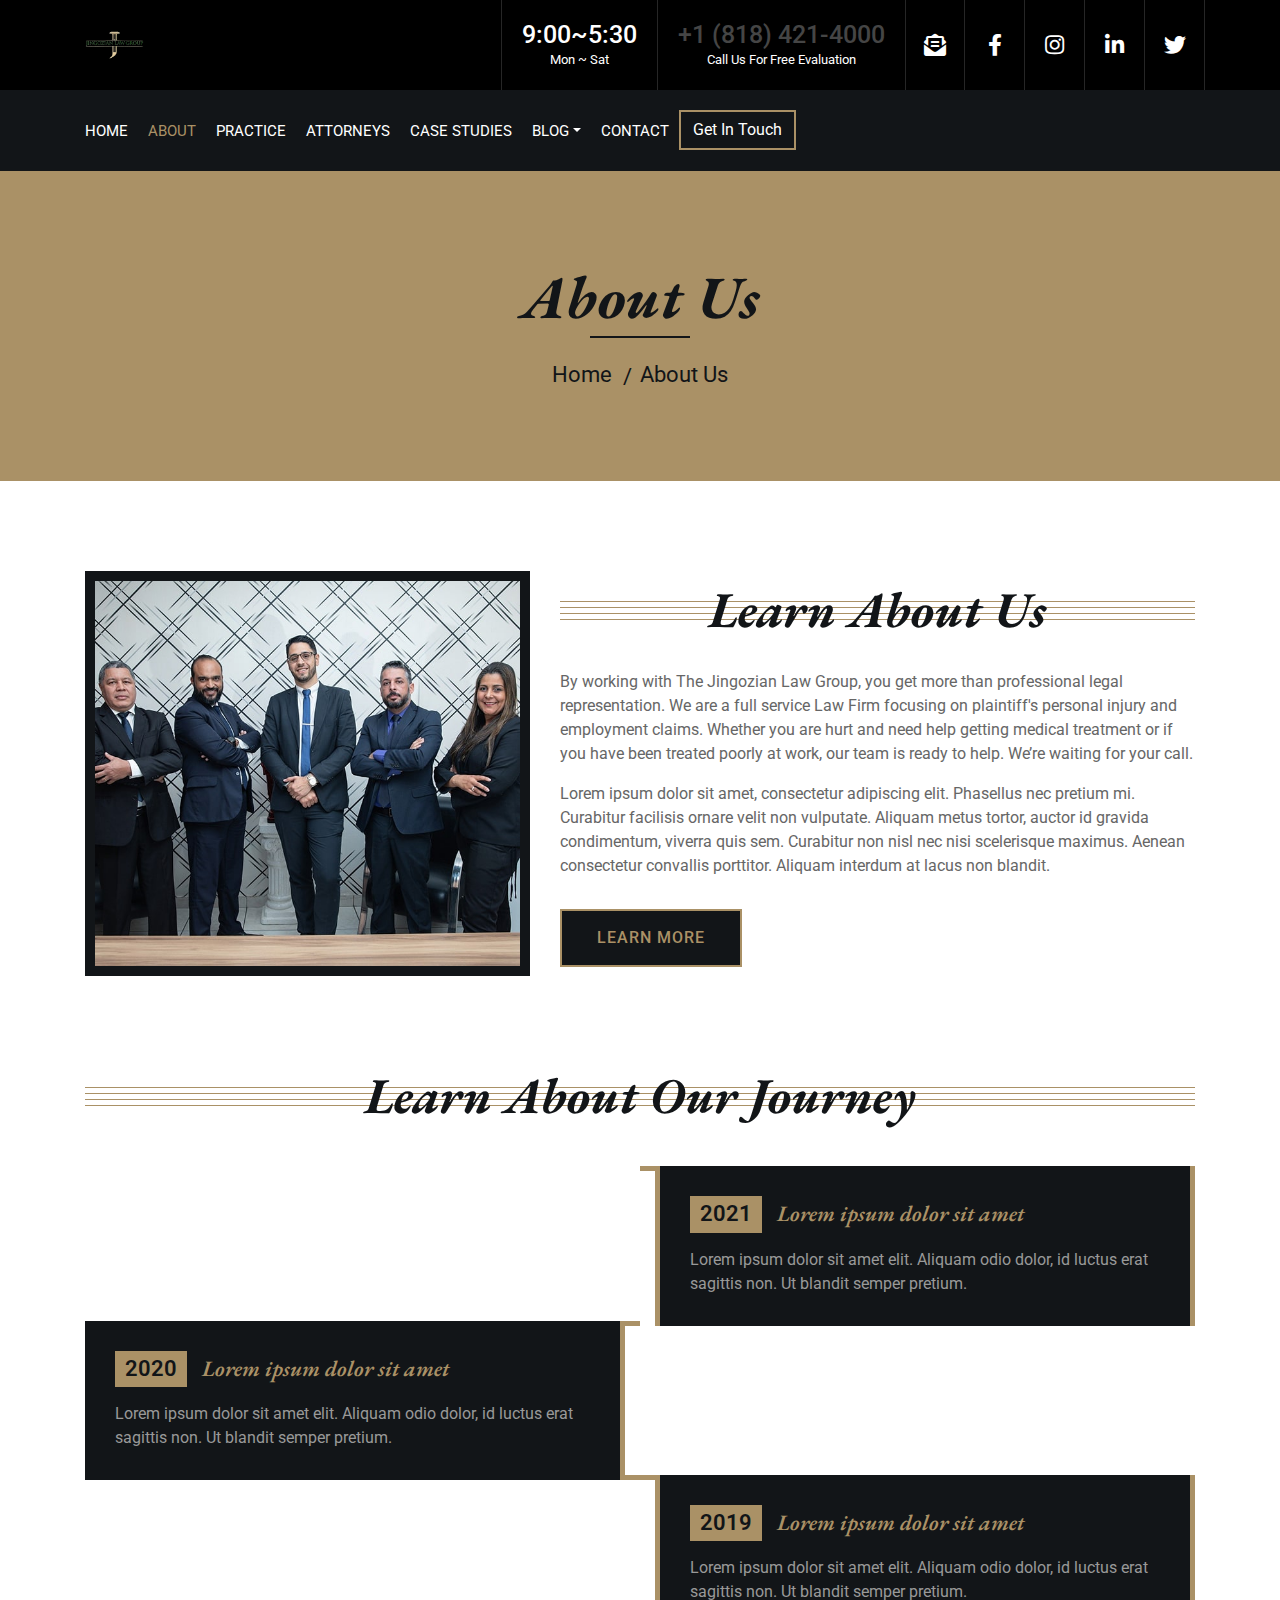
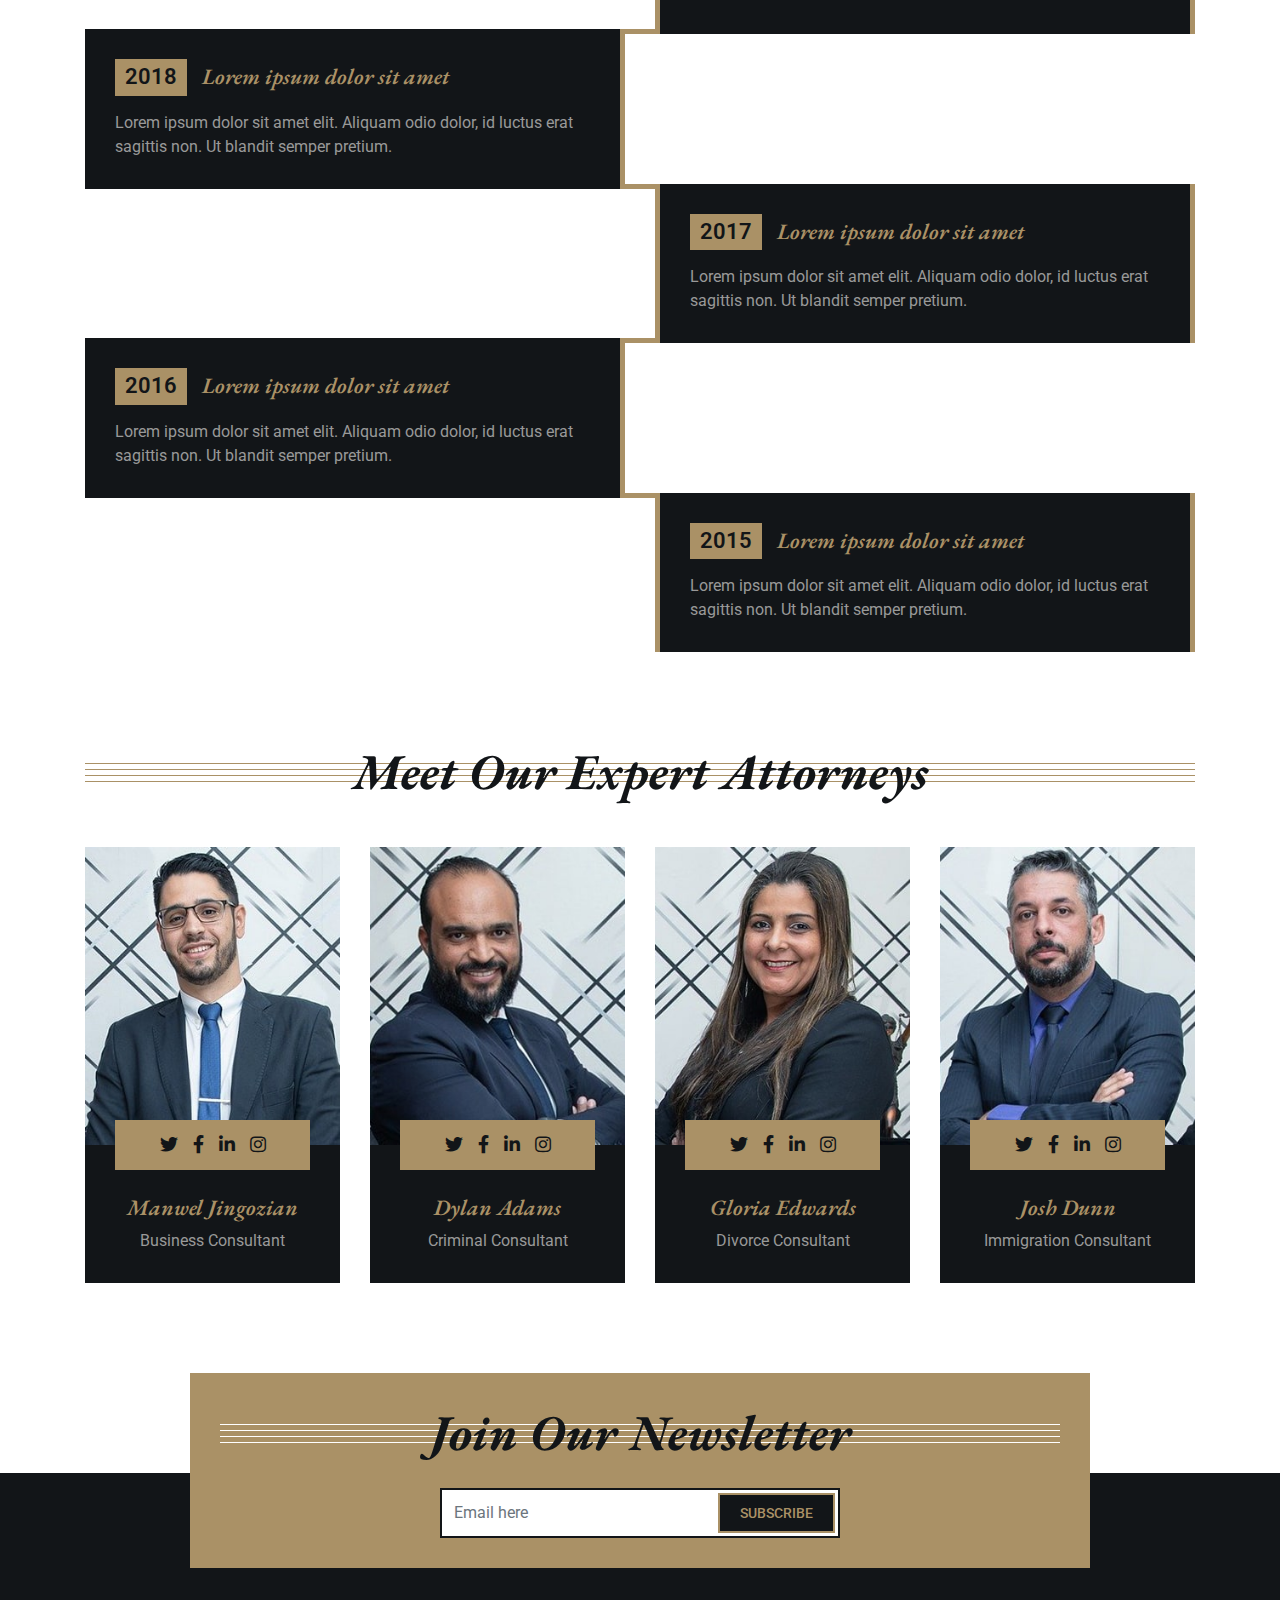
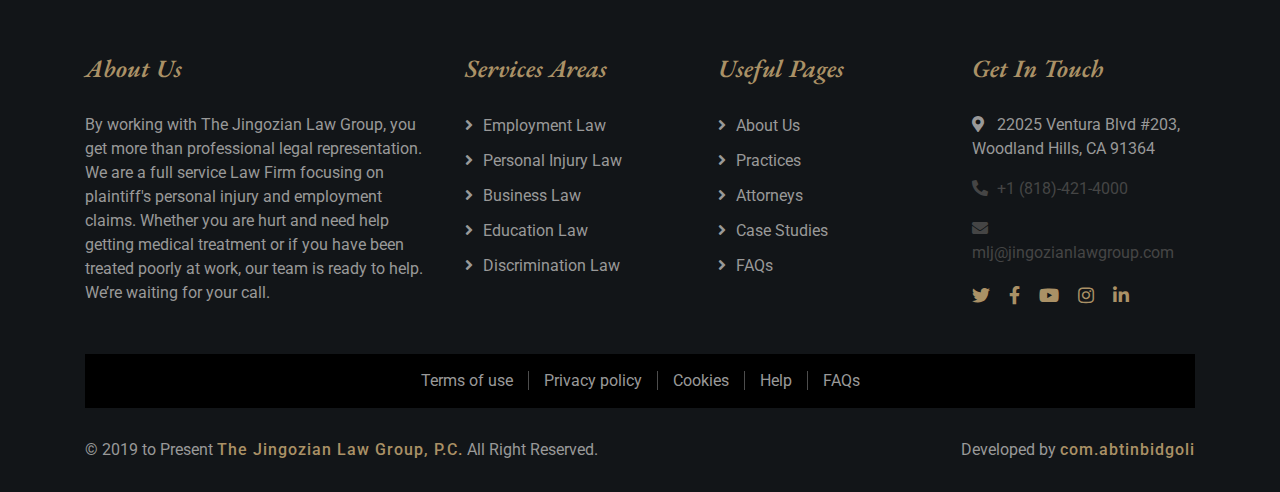
==== commit 932324db: "Update about.html" ====
--- a/about.html
+++ b/about.html
@@ -395,7 +395,7 @@
                         <a href="" target="_blank" rel="noopener noreferrer">Privacy policy</a>
                         <a href="" target="_blank" rel="noopener noreferrer">Cookies</a>
                         <a href="" target="_blank" rel="noopener noreferrer">Help</a>
-                        <a href="" target="_blank" rel="noopener noreferrer">FQAs</a>
+                        <a href="" target="_blank" rel="noopener noreferrer">FAQs</a>
                     </div>
                 </div>
                 <div class="container copyright">
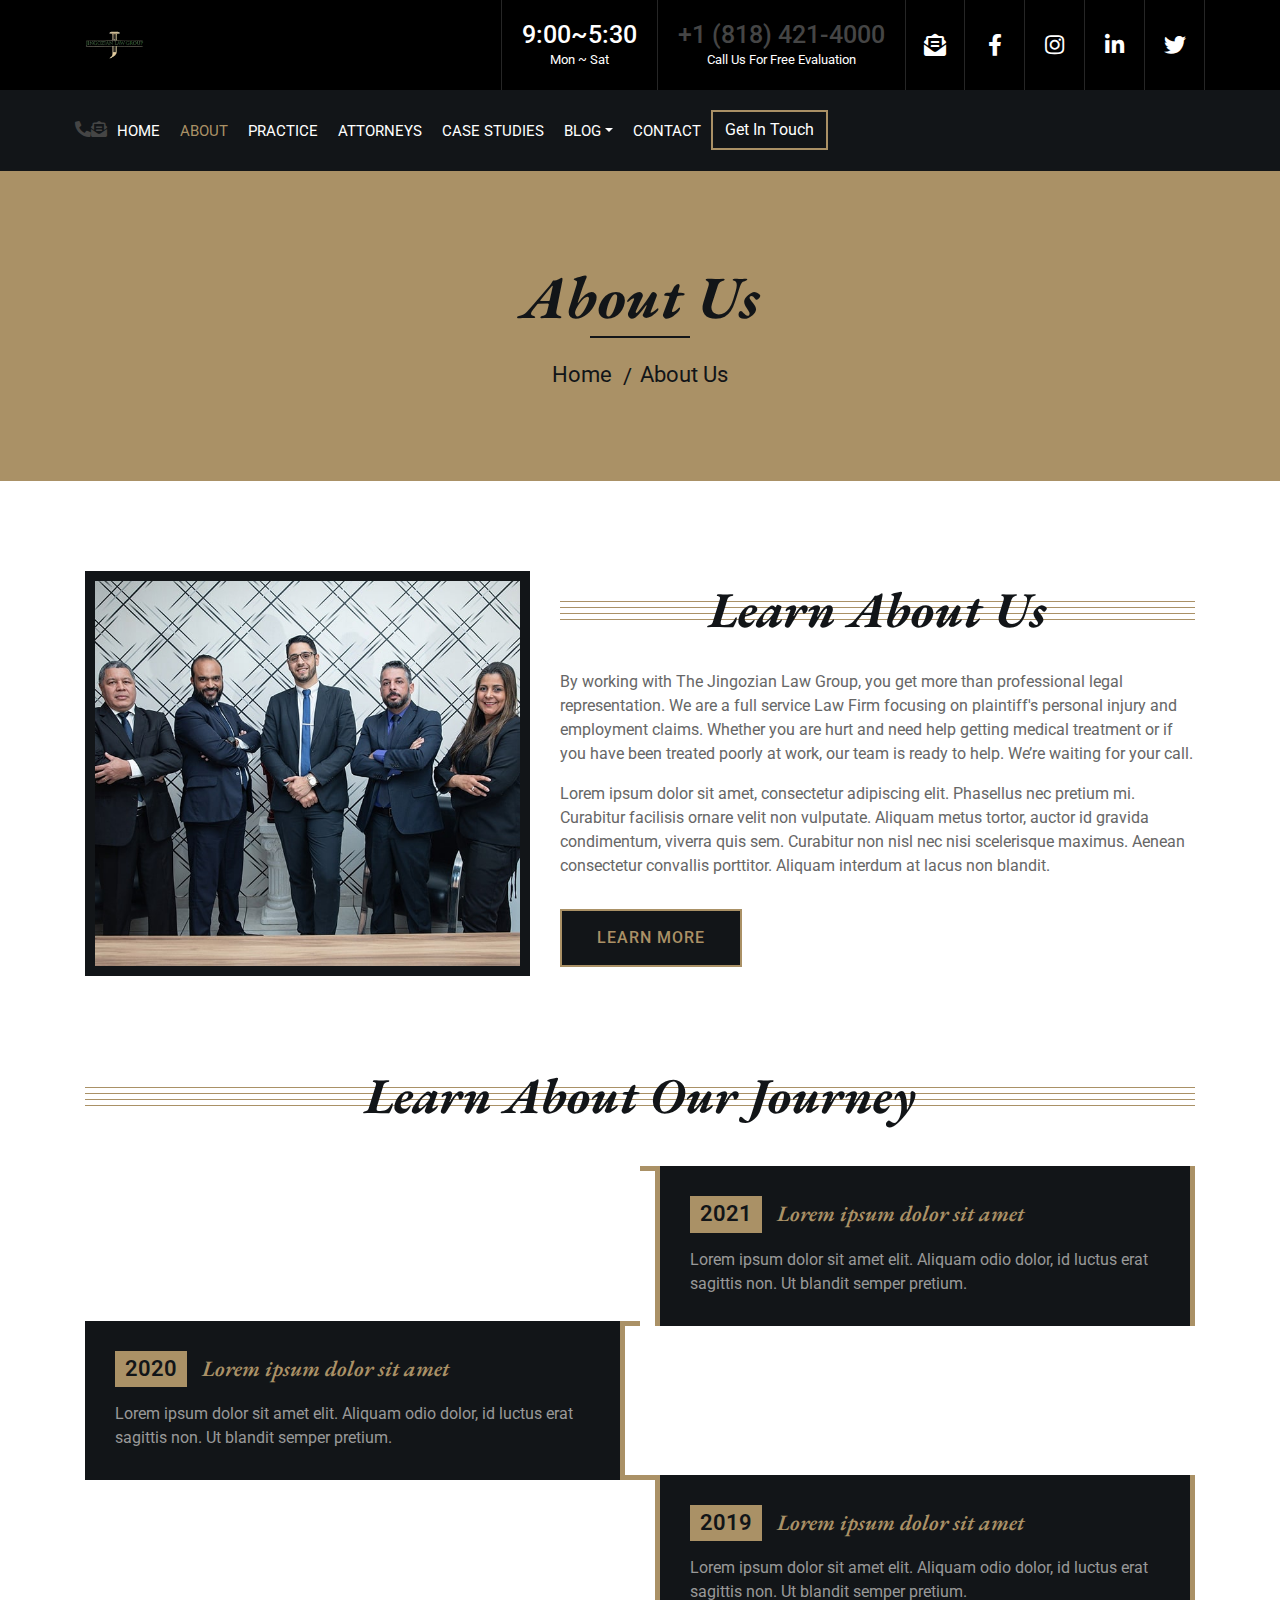
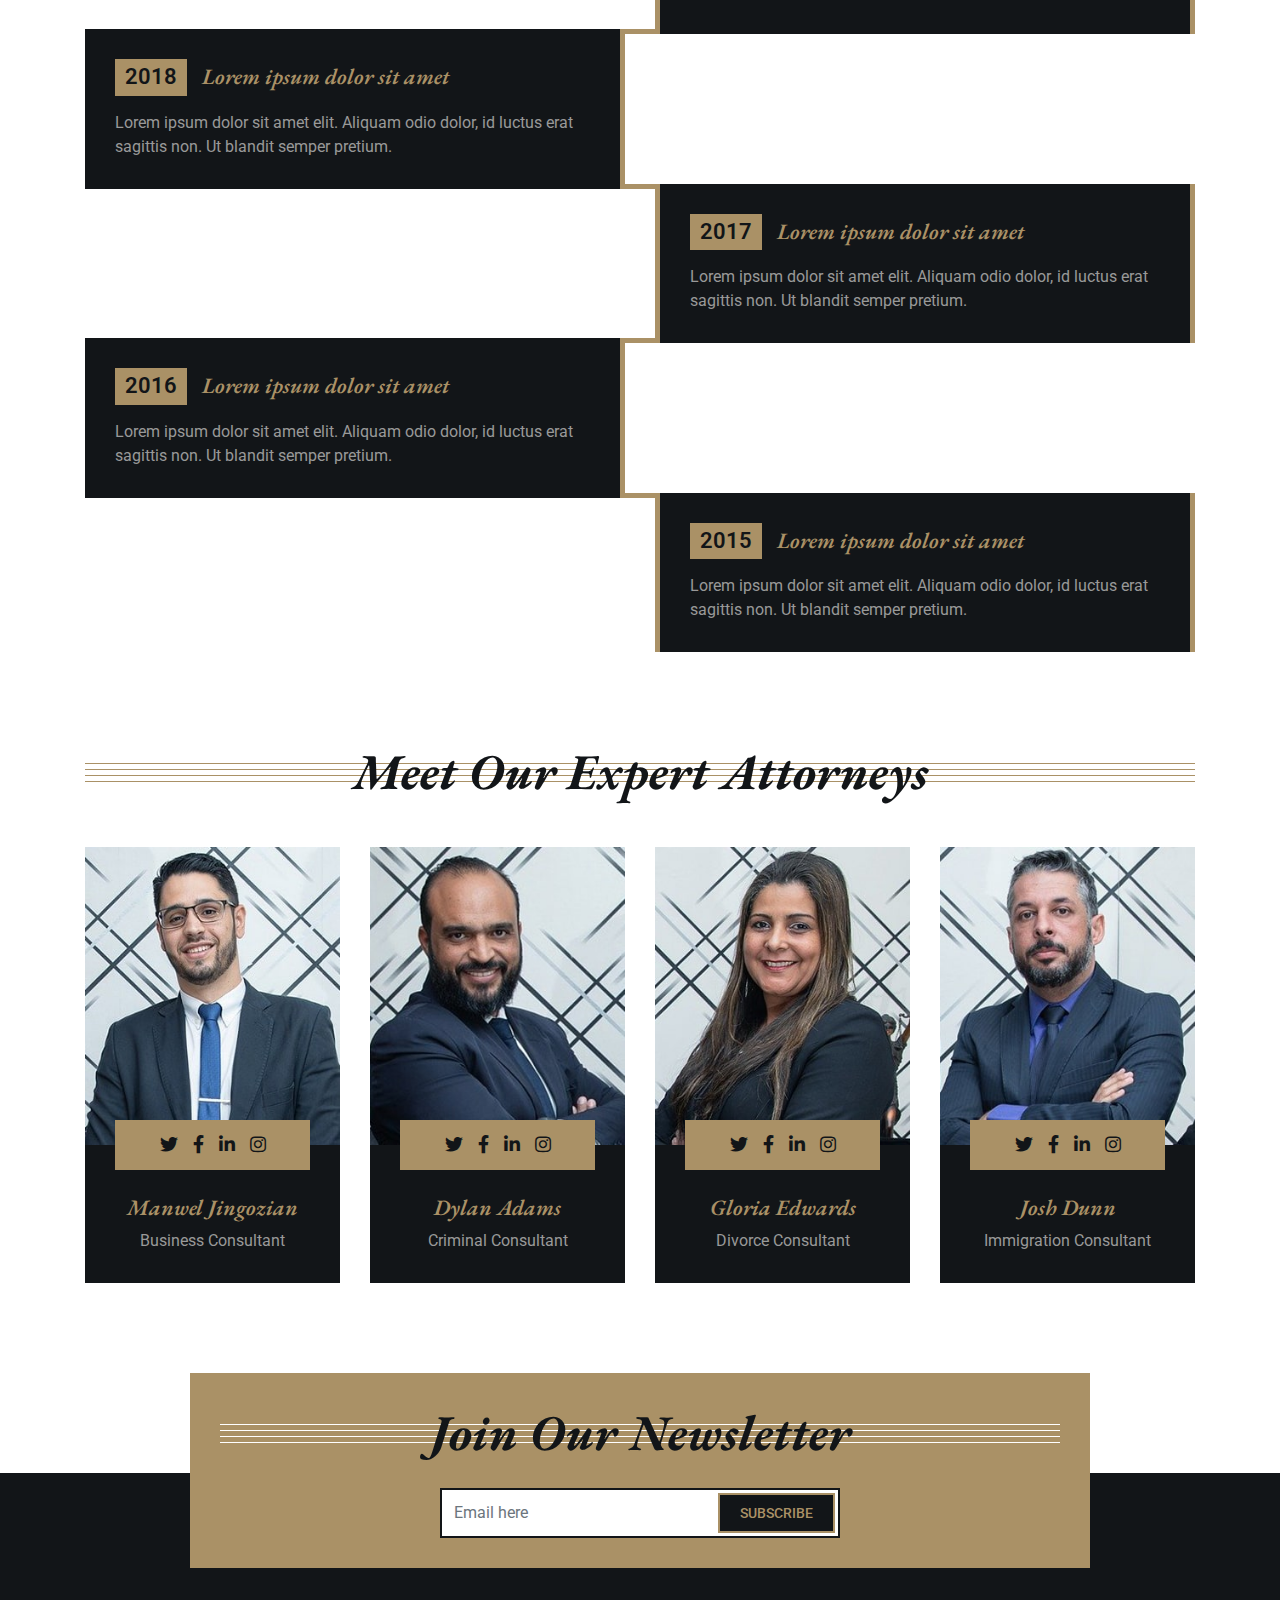
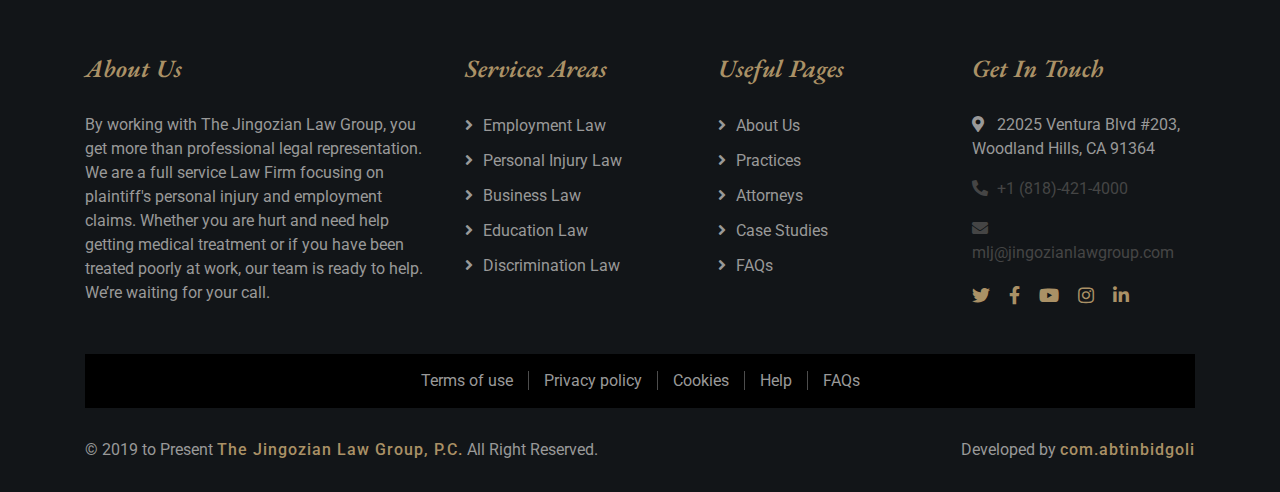
==== commit cffee418: "Update about.html" ====
--- a/about.html
+++ b/about.html
@@ -93,7 +93,8 @@
             <div class="nav-bar">
                 <div class="container-fluid">
                     <nav class="navbar navbar-expand-lg bg-dark navbar-dark">
-                        <a href="#" class="navbar-brand">MENU</a>
+                        <a href="#" class="navbar-brand"><a href="tel:18184214000"><i class="fa fa-phone-alt"></i></a><a href="mailto:mlj@jingozianlawgroup.com"><i class="fas fa-envelope-open-text"></i></a></a>
+                        
                         <button type="button" class="navbar-toggler" data-toggle="collapse" data-target="#navbarCollapse">
                             <span class="navbar-toggler-icon"></span>
                         </button>
@@ -108,8 +109,14 @@
                                 <div class="nav-item dropdown">
                                     <a href="#" class="nav-link dropdown-toggle" data-toggle="dropdown">Blog</a>
                                     <div class="dropdown-menu">
-                                        <a href="single-page.html" class="dropdown-item">Blog Page</a>
-                                        <a href="#" class="dropdown-item">Single Page</a>
+                                        <a href="blog.html" class="dropdown-item">Our Blog</a>
+                                        <a href="Wrongful-Termination.html" class="dropdown-item">Wrongful Termination</a>
+                                        <a href="Sexual-Harassment.html" class="dropdown-item">Sexual Harassment</a>
+                                        <a href="Discrimination-Lawyer.html" class="dropdown-item">Discrimination Lawyer</a>
+                                        <a href="Whistleblower.html" class="dropdown-item">Whistleblower</a>
+                                        <a href="Personal-Injury-Lawyer.html" class="dropdown-item">Personal Injury Lawyer</a>
+                                        <a href="Car-Accident-Lawyer.html" class="dropdown-item">Car Accident Lawyer</a>
+                                        <a href="Car-Accident-Attorney.html" class="dropdown-item">Car Accident Attorney</a>
                                     </div>
                                 </div>
                                 <a href="contact.html" class="nav-item nav-link">Contact</a>
